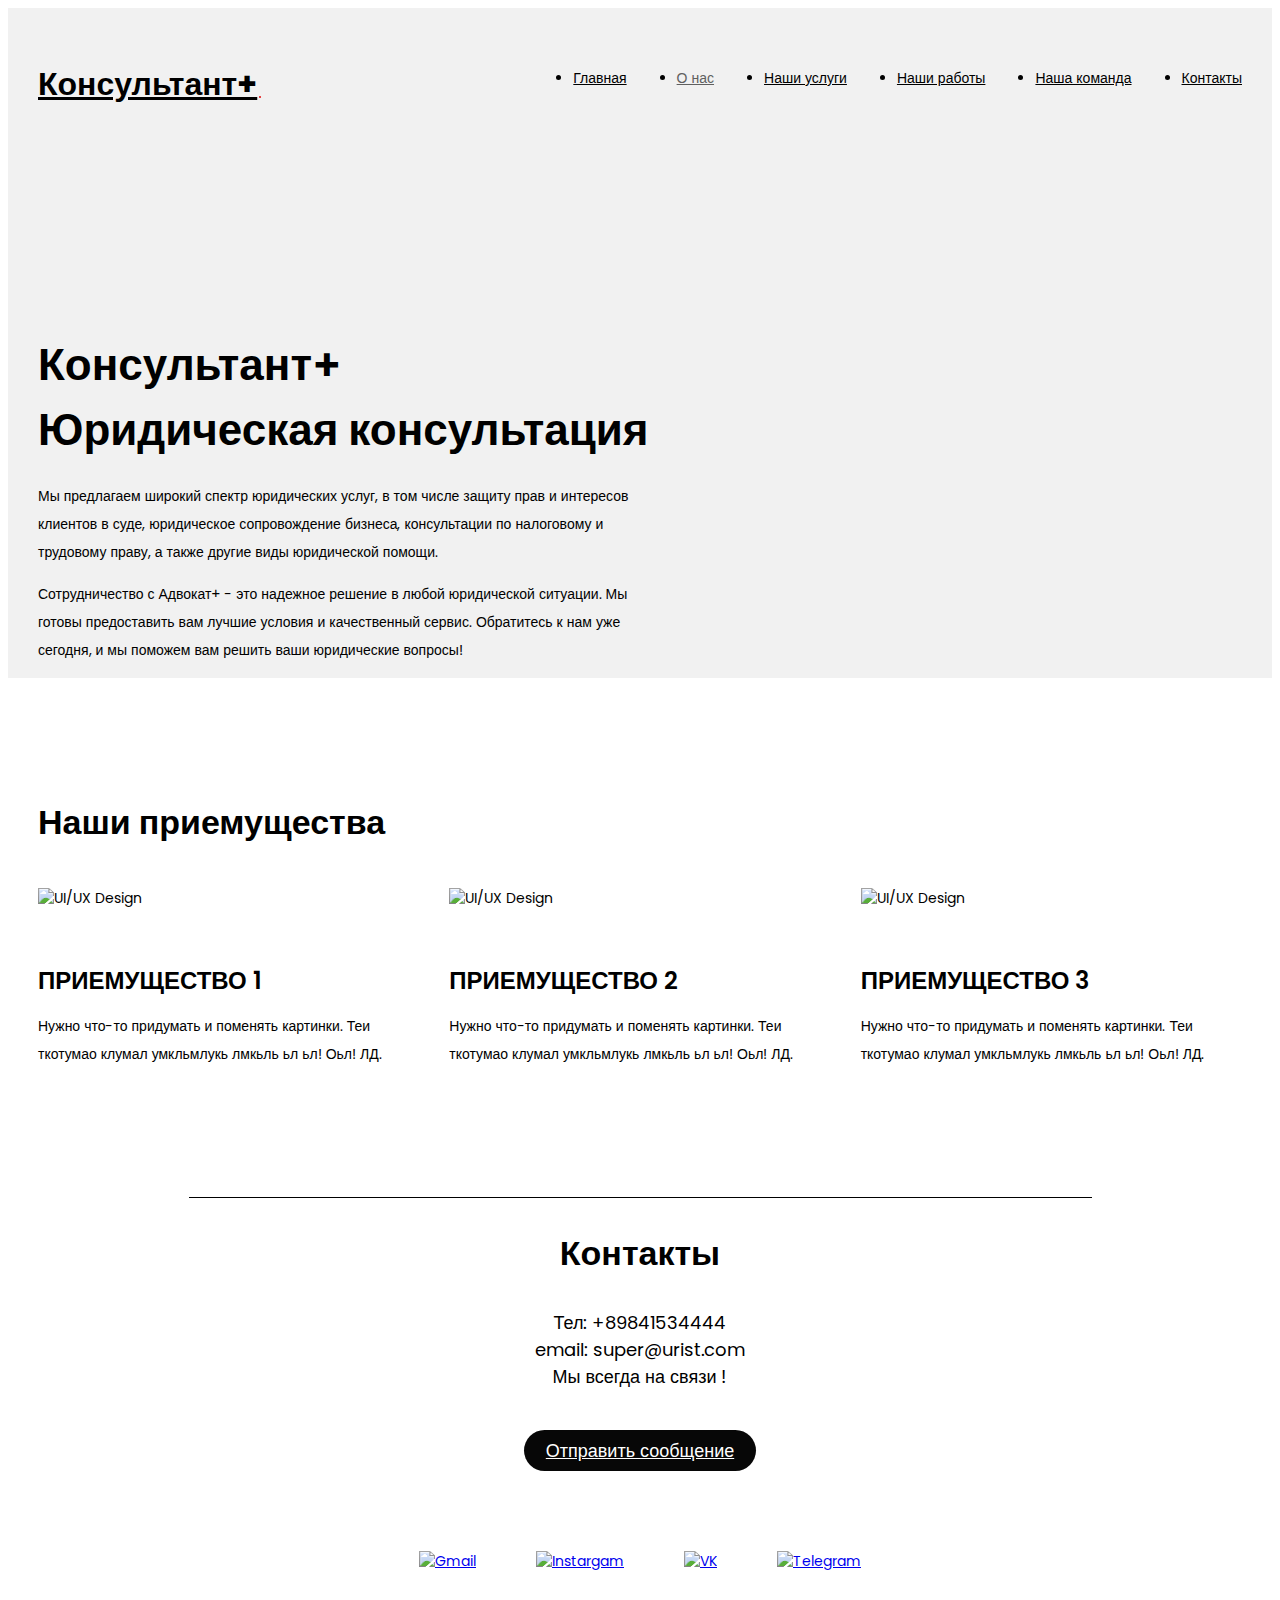
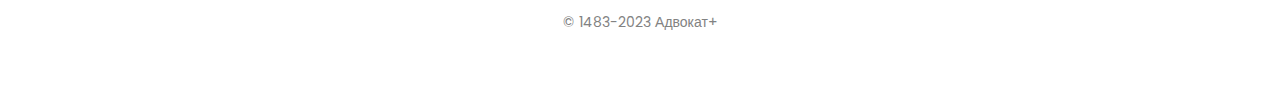
==== about_us.html @ 272ddbce "update footer" ====
<!DOCTYPE html>
<html>
<head>
    <meta charset="UTF-8">
    <meta http-equiv="X-UA-Compatible" content="IE=edge">
    <meta name="viewport" content="width=device-width, initial-scale=1.0">
    <title>2023</title>
    <link rel="stylesheet" href="./css/main.css">
    <link rel="stylesheet" href="./css/media.css">
</head>
<body>

<header class="header">
    <div class="container">
        <!-- Header nav -->
        <div class="header-nav">
            <a href="./index.html" class="logo">Консультант+</a>

            <nav id="nav" class="nav">
                <ul class="nav-list">
                    <li class="nav-item"><a href="./index.html" class="nav-link">Главная</a></li>
                    <li class="nav-item"><a href="./about_us.html" class="nav-link active">О нас</a></li>
                    <li class="nav-item"><a href="./our_services.html" class="nav-link">Наши услуги</a></li>
                    <li class="nav-item"><a href="./our_works.html" class="nav-link">Наши работы</a></li>
                    <li class="nav-item"><a href="./our_team.html" class="nav-link">Наша команда</a></li>
                    <li class="nav-item"><a href="./contacts.html" class="nav-link">Контакты</a></li>
                </ul>
                <button id="nav-btn" class="nav-button">
                    <img id="nav-btn-img" src="./img/icons/nav-open.svg" alt="Nav button">
                </button>
            </nav>
        </div>

        <!-- Header content -->
        <div class="header-row">

            <div class="header-content">
                <h1 class="header-heading">Консультант+<br> <span>Юридическая консультация</span></h1>
                <p>Мы предлагаем широкий спектр юридических услуг, в том числе защиту прав и интересов клиентов в суде, юридическое сопровождение бизнеса, консультации по налоговому и трудовому праву, а также другие виды юридической помощи.</p>
                <p>Сотрудничество с Адвокат+ - это надежное решение в любой юридической ситуации. Мы готовы предоставить вам лучшие условия и качественный сервис. Обратитесь к нам уже сегодня, и мы поможем вам решить ваши юридические вопросы!</p>
            </div>

            <div class="header-img">

                <picture>
                    <source media="(max-width: 799px)" srcset="./img/header/hero-mobile.png">
                    <img src="./img/header/hero.png" alt="">
                </picture>

            </div>
        </div>
    </div>
</header>

<section class="services">
    <div class="container">
        <div class="services-title">
            <h2 class="title-1">Наши приемущества</h2>
        </div>

        <div class="services-row">

            <div class="service-card">
                <img class="service-card-img" src="./img/services/01.svg" alt="UI/UX Design">
                <h3 class="service-card-title">Приемущество 1</h3>
                <p>Нужно что-то придумать и поменять картинки. Теи ткотумао клумал умкльмлукь лмкьль ьл ьл! Оьл! ЛД.</p>
            </div>

            <div class="service-card">
                <img class="service-card-img" src="./img/services/02.svg" alt="UI/UX Design">
                <h3 class="service-card-title">Приемущество 2</h3>
                <p>Нужно что-то придумать и поменять картинки. Теи ткотумао клумал умкльмлукь лмкьль ьл ьл! Оьл! ЛД.</p>
            </div>

            <div class="service-card">
                <img class="service-card-img" src="./img/services/03.svg" alt="UI/UX Design">
                <h3 class="service-card-title">Приемущество 3</h3>
                <p>Нужно что-то придумать и поменять картинки. Теи ткотумао клумал умкльмлукь лмкьль ьл ьл! Оьл! ЛД.</p>
            </div>

        </div>
    </div>
</section>

<footer class="contacts">
    <div class="container">
        <hr class="black-line">

        <div class="contacts-title">
            <h2 class="title-1">Контакты</h2>
        </div>
        <div class="contacts-content">
            <p>Тел: +89841534444<br> email: super@urist.com<br> Мы всегда на связи !</p>
        </div>
        <div class="contacts-button">
            <a href="#" class="btn">Отправить сообщение</a>
        </div>
        <div class="contacts-social">
            <a href="#"><img src="./img/socials/Gmail.svg" alt="Gmail"></a>
            <a href="#"><img src="./img/socials/Instargam.svg" alt="Instargam"></a>
            <a href="#"><img src="./img/socials/VK.svg" alt="VK"></a>
            <a href="#"><img src="./img/socials/Telegram.svg" alt="Telegram"></a>
        </div>
        <div class="contacts-footer">
            <p>© 1483-2023 Адвокат+</p>
        </div>
    </div>
</footer>

<script src="./js/main.js"></script>
</body>
</html>
---- css/main.css ----
@import "./reset.css";
@import url('https://fonts.googleapis.com/css2?family=Poppins:wght@400;500;600;700&display=swap');

body {
    color: #000;
    font-family: 'Poppins', sans-serif;
    font-size: 14px;
}

.container {
    max-width: 1230px;
    padding: 0 30px;
    margin: 0 auto;
}

.title-1 {
    font-size: 34px;
    font-weight: 600;
}

.btn {
    display: inline-block;
    padding: 7px 22px;
    background-color: #070707;
    border-radius: 30px;

    font-size: 18px;
    color: #fff;

    transition: background-color 0.2s ease-in, top 0.2s ease-in;
}

.btn:hover, .btn:focus {
    background-color: #323232;
}

.btn:active {
    position: relative;
    top: 1px;
    background-color: #000000;
}


/* Header */

.header {
    padding-top: 46px;
    background-color: #F1F1F1;
}

.header-nav {
    display: flex;
    justify-content: space-between;
    align-items: flex-end;

    margin-bottom: 76px;
}

.logo {
    position: relative;
    padding: 0 12px 3px 0;

    font-weight: 700;
    font-size: 32px;
    line-height: 1;
    color: #000;
}

.logo::after {
    position: absolute;
    right: 8px;
    bottom: 5px;

    content: "";
    display: block;
    width: 2px;
    height: 2px;
    background-color: #e00909;
    border-radius: 50%;
}

/* Nav */

.nav-list {
    display: flex;
    column-gap: 50px;
    font-weight: 500;
    font-size: 14px;
}

.nav-button {
    display: none;
}

.nav-link {
    color: #000;
}

.nav-link.active {
    color: #606060;
}

/* Header content */

.header-row {
    display: flex;justify-content: space-between;
    column-gap: 30px;
}

.header-content {
    margin-top: 124px;
    max-width: 615px;
}

.header-heading {
    margin-bottom: 20px;
    font-weight: 600;
    font-size: 44px;
}

.header-content p {
    line-height: 2;
}

/* Service */

.services {
    padding: 90px 0px 45px;
}

.services-row {
    display: flex;
    column-gap: 30px;
    row-gap: 60px;
    flex-wrap: wrap;
}

.service-card {
    flex: 1 1 0;
    min-width: 315px;
}

.service-card-img {
    margin-bottom: 30px;
}

.service-card-title {
    margin-bottom: 10px;
    font-weight: 600;
    font-size: 24px;
    text-transform: uppercase;
}

.service-card p {
    line-height: 2;
}


/* Footer */

.contacts {
    padding: 40px 0;
    text-align: center;
}

.contacts-title {
    margin-bottom: 30px;
}

.services-title {
    margin-bottom: 40px;
}

.contacts-content {
    margin: 0 auto 40px;
    max-width: 480px;
    font-size: 18px;
}

.contacts-content p + p {
    margin-top: 1em;
}

.contacts-button {
    margin-bottom: 80px;
}

.contacts-social {
    display: flex;
    justify-content: center;
    align-items: center;
    column-gap: 60px;
    margin-bottom: 40px;
}

.contacts-social a img {
    width: 45px;
    height: 45px;
}

.contacts-footer {
    color: #828282;
}


.black-line {
    border: none;
    border-top: 1px solid black;
    width: 75%;
    margin: 30px auto;
}
---- css/media.css ----
@media (max-width: 1230px) {
	.nav-list {
		display: none;
	}

	.nav-button {
		display: block;
	}

	.nav.open .nav-list {
		position: fixed;
		top: 0;
		bottom: 0;
		left: 0;
		right: 0;
		background-color: #fff;

		z-index: 1;
		padding: 46px 30px;
		display: flex;
		flex-direction: column;
		row-gap: 40px;

		font-size: 34px;
		font-weight: 600;
	}

	.nav-link {
		color: #828282;
	}

	.nav-link.active {
		color: #000;
	}

	.nav-button {
		position: absolute;
		z-index: 9;
		top: 46px;
		right: 30px;
	}

    .nav.open .nav-button {
        position: fixed;
    }

	.header-nav {
		margin-bottom: 50px;
	}

	.header-row {
		flex-direction: column;
		row-gap: 20px;
	}

	.header-content {
		margin-top: 0;
	}

	.header-img {
		text-align: center;
	}
}

@media (max-width: 700px) {
	.header-heading {
		font-size: 34px;
		line-height: 1.3;
	}

	.header-heading span {
		font-size: 28px;
	}

	.services {
		padding: 60px 0;
	}

	.portfolio {
		padding: 60px 0;
	}

	.portfolio-title {
		margin-bottom: 50px;
	}

	.project-img {
		margin-bottom: 30px;
	}

	.project + .project {
		margin-top: 55px;
	}

	.contacts {
		padding: 60px 0;
	}

	.services-title {
		margin-bottom: 20px;
	}

	.contacts-content {
		margin-bottom: 20px;
	}

	.contacts-button {
		margin-bottom: 70px;
	}

	.contacts-social {
		column-gap: 50px;
		margin-bottom: 20px;
	}
}
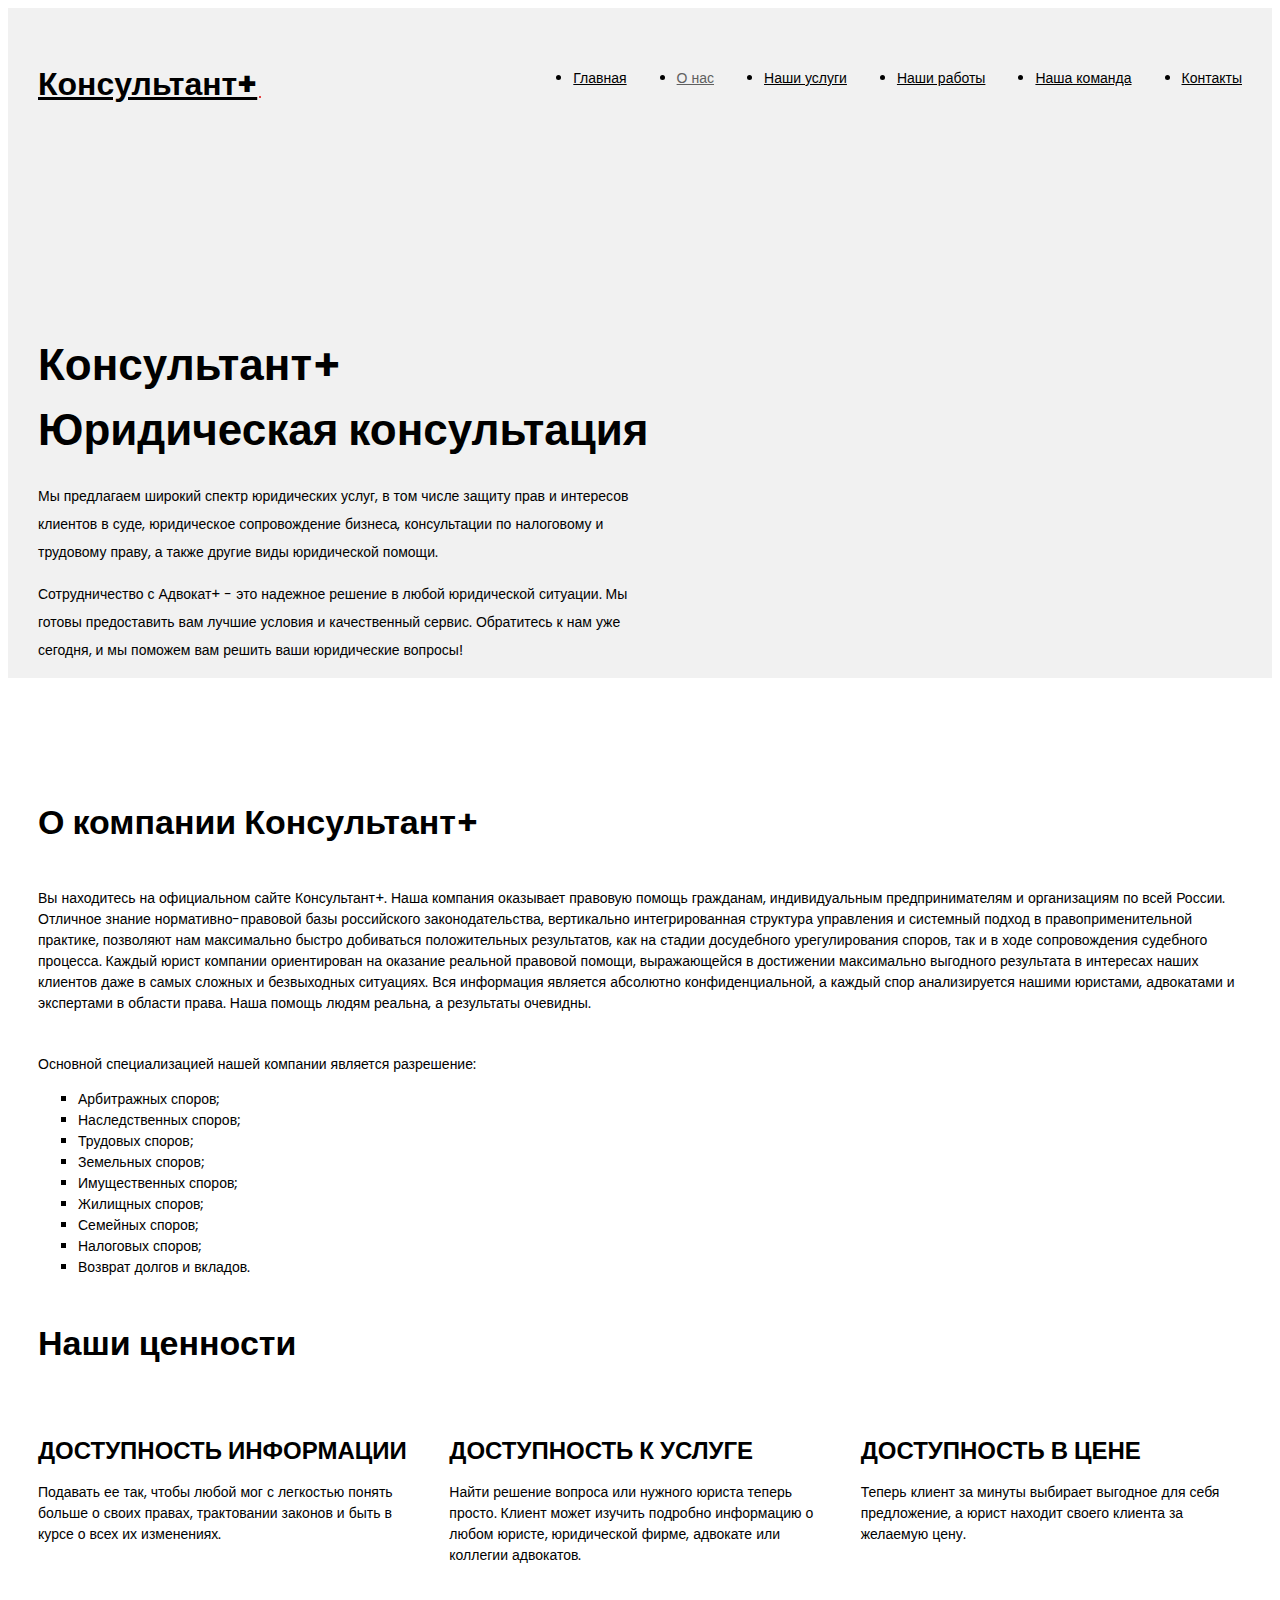
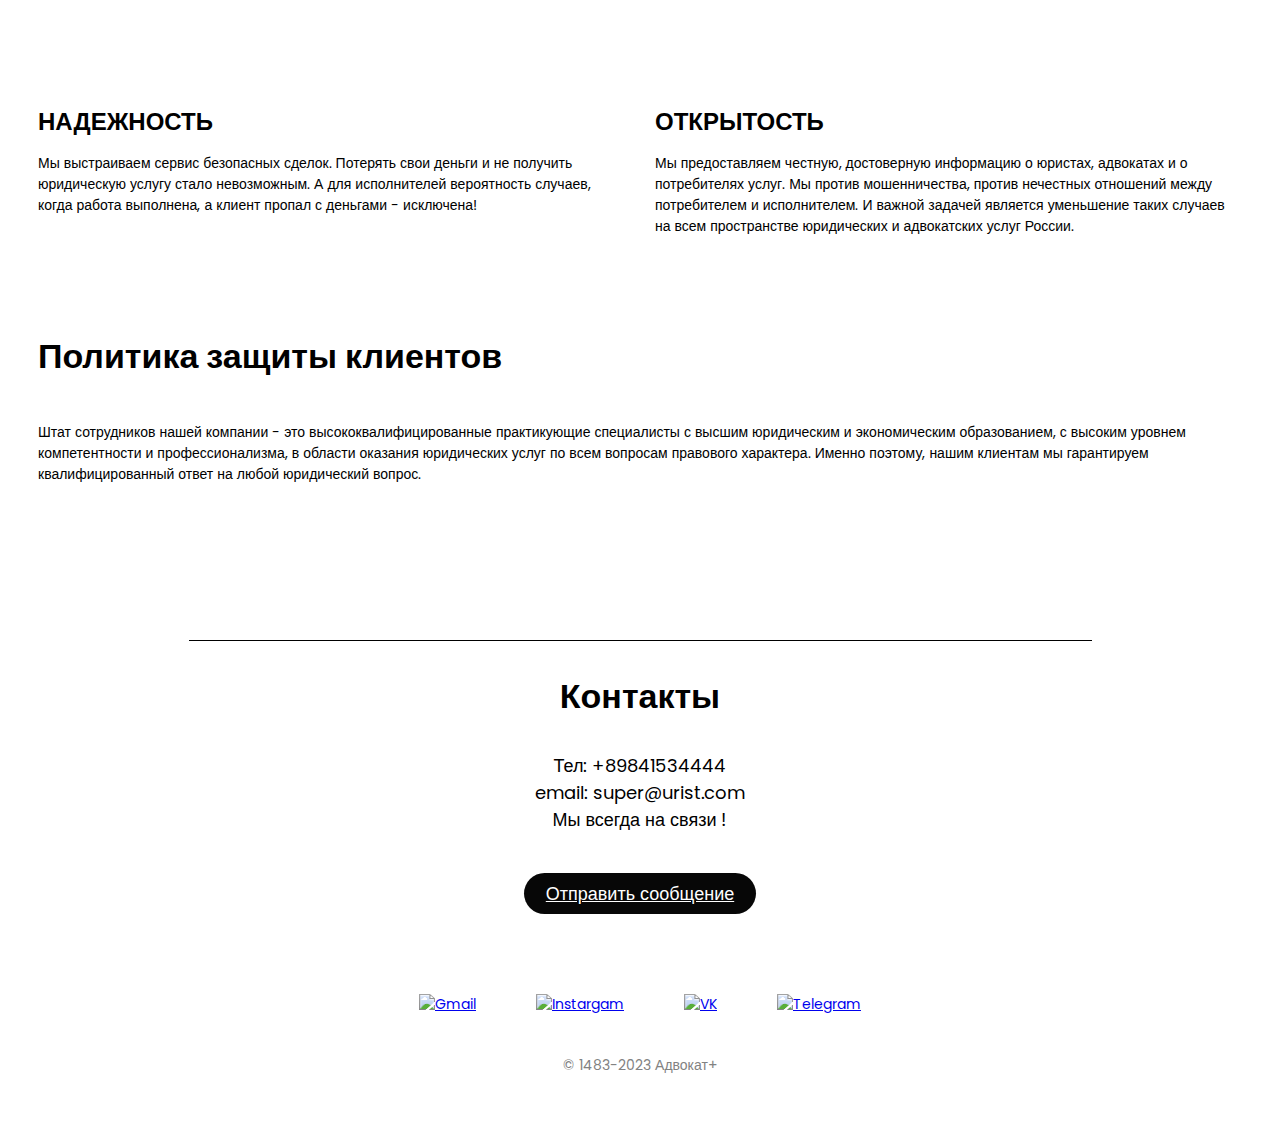
==== commit 35f1ddfa: "Merge remote-tracking branch 'origin/master'" ====
--- a/about_us.html
+++ b/about_us.html
@@ -5,7 +5,7 @@
     <meta http-equiv="X-UA-Compatible" content="IE=edge">
     <meta name="viewport" content="width=device-width, initial-scale=1.0">
     <title>2023</title>
-    <link rel="stylesheet" href="./css/main.css">
+    <link rel="stylesheet" href="./css/info.css">
     <link rel="stylesheet" href="./css/media.css">
 </head>
 <body>
@@ -52,31 +52,98 @@
     </div>
 </header>
 
-<section class="services">
+<section class="info">
     <div class="container">
-        <div class="services-title">
-            <h2 class="title-1">Наши приемущества</h2>
+        <div class="info-title">
+            <h2 class="title-1">О компании Консультант+</h2>
         </div>
 
-        <div class="services-row">
 
-            <div class="service-card">
-                <img class="service-card-img" src="./img/services/01.svg" alt="UI/UX Design">
-                <h3 class="service-card-title">Приемущество 1</h3>
-                <p>Нужно что-то придумать и поменять картинки. Теи ткотумао клумал умкльмлукь лмкьль ьл ьл! Оьл! ЛД.</p>
+            <div class="info-card">
+                <p>Вы находитесь на официальном сайте Консультант+. Наша компания оказывает правовую помощь гражданам, индивидуальным предпринимателям и организациям по всей России. Отличное знание нормативно-правовой базы российского законодательства, вертикально интегрированная структура управления и системный подход в правоприменительной практике, позволяют нам максимально быстро добиваться положительных результатов, как на стадии досудебного урегулирования споров, так и в ходе сопровождения судебного процесса. Каждый юрист компании ориентирован на оказание реальной правовой помощи, выражающейся в достижении максимально выгодного результата в интересах наших клиентов даже в самых сложных и безвыходных ситуациях. Вся информация является абсолютно конфиденциальной, а каждый спор анализируется нашими юристами, адвокатами и экспертами в области права. Наша помощь людям реальна, а результаты очевидны.</p>
             </div>
+        <div class="info-card">
+            <p>Основной специализацией нашей компании является разрешение:</p>
+            <ul type ="square">
+                <li>
+                    Арбитражных споров;
+                </li>
+                <li>
+                    Наследственных споров;
+                </li>
+                <li>
+                    Трудовых споров;
+                </li>
+                <li>
+                    Земельных споров;
+                </li>
+                <li>
+                    Имущественных споров;
+                </li>
+                <li>
+                    Жилищных споров;
+                </li>
+                <li>
+                    Семейных споров;
+                </li><li>
+                    Налоговых споров;
+                </li>
+                </li><li>
+                    Возврат долгов и вкладов.
+                </li>
 
-            <div class="service-card">
-                <img class="service-card-img" src="./img/services/02.svg" alt="UI/UX Design">
-                <h3 class="service-card-title">Приемущество 2</h3>
-                <p>Нужно что-то придумать и поменять картинки. Теи ткотумао клумал умкльмлукь лмкьль ьл ьл! Оьл! ЛД.</p>
-            </div>
+            </ul>
+        </div>
 
-            <div class="service-card">
-                <img class="service-card-img" src="./img/services/03.svg" alt="UI/UX Design">
-                <h3 class="service-card-title">Приемущество 3</h3>
-                <p>Нужно что-то придумать и поменять картинки. Теи ткотумао клумал умкльмлукь лмкьль ьл ьл! Оьл! ЛД.</p>
-            </div>
+
+        <div class="info-title">
+            <h2 class="title-1">Наши ценности</h2>
+        </div>
+        <div class="info-row">
+
+                <div class="info-card">
+                    <div class="title-row">
+                        <h3 class="info-card-title">Доступность информации</h3>
+                    </div>
+                    <p>Подавать ее так, чтобы любой мог с легкостью понять больше о своих правах, трактовании законов и быть в курсе о всех их изменениях.</p>
+                </div>
+            <div class="info-card">
+                    <div class="title-row">
+                        <h3 class="info-card-title">Доступность к услуге</h3>
+                    </div>
+                    <p>Найти решение вопроса или нужного юриста теперь просто. Клиент может изучить подробно информацию о любом юристе, юридической фирме, адвокате или коллегии адвокатов.</p>
+                </div>
+            <div class="info-card">
+                    <div class="title-row">
+                        <h3 class="info-card-title">Доступность в цене</h3>
+                    </div>
+                    <p>Теперь клиент за минуты выбирает выгодное для себя предложение, а юрист находит своего клиента за желаемую цену.</p>
+                </div>
+            <div class="info-card">
+                    <div class="title-row">
+                        <h3 class="info-card-title">Надежность</h3>
+                    </div>
+                    <p>Мы выстраиваем сервис безопасных сделок. Потерять свои деньги и не получить юридическую услугу стало невозможным. А для исполнителей вероятность случаев, когда работа выполнена, а клиент пропал с деньгами - исключена!</p>
+                </div>
+            <div class="info-card">
+                    <div class="title-row">
+                        <h3 class="info-card-title">Открытость</h3>
+                    </div>
+                    <p>Мы предоставляем честную, достоверную информацию о юристах, адвокатах и о потребителях услуг. Мы против мошенничества, против нечестных отношений между потребителем и исполнителем. И важной задачей является уменьшение таких случаев на всем пространстве юридических и адвокатских услуг России.</p>
+                </div>
+
+
+        </div>
+
+
+
+        <div class="info-title">
+            <h2 class="title-1">Политика защиты клиентов</h2>
+        </div>
+
+        <div class="info-card">
+            <p>Штат сотрудников нашей компании - это высококвалифицированные практикующие специалисты с высшим юридическим и экономическим образованием, с высоким уровнем компетентности и профессионализма, в области оказания юридических услуг по всем вопросам правового характера. Именно поэтому, нашим клиентам мы гарантируем квалифицированный ответ на любой юридический вопрос.</p>
+        </div>
 
         </div>
     </div>
--- a/css/info.css
+++ b/css/info.css
@@ -0,0 +1,208 @@
+@import "./reset.css";
+@import url('https://fonts.googleapis.com/css2?family=Poppins:wght@400;500;600;700&display=swap');
+
+body {
+    color: #000;
+    font-family: 'Poppins', sans-serif;
+    font-size: 14px;
+}
+
+.container {
+    max-width: 1230px;
+    padding: 0 30px;
+    margin: 0 auto;
+}
+
+.title-1 {
+    font-size: 34px;
+    font-weight: 600;
+}
+
+.btn {
+    display: inline-block;
+    padding: 7px 22px;
+    background-color: #070707;
+    border-radius: 30px;
+
+    font-size: 18px;
+    color: #fff;
+
+    transition: background-color 0.2s ease-in, top 0.2s ease-in;
+}
+
+.btn:hover, .btn:focus {
+    background-color: #323232;
+}
+
+.btn:active {
+    position: relative;
+    top: 1px;
+    background-color: #000000;
+}
+
+
+/* Header */
+
+.header {
+    padding-top: 46px;
+    background-color: #F1F1F1;
+}
+
+.header-nav {
+    display: flex;
+    justify-content: space-between;
+    align-items: flex-end;
+
+    margin-bottom: 76px;
+}
+
+.logo {
+    position: relative;
+    padding: 0 12px 3px 0;
+
+    font-weight: 700;
+    font-size: 32px;
+    line-height: 1;
+    color: #000;
+}
+
+.logo::after {
+    position: absolute;
+    right: 8px;
+    bottom: 5px;
+
+    content: "";
+    display: block;
+    width: 2px;
+    height: 2px;
+    background-color: #e00909;
+    border-radius: 50%;
+}
+
+/* Nav */
+
+.nav-list {
+    display: flex;
+    column-gap: 50px;
+    font-weight: 500;
+    font-size: 14px;
+}
+
+.nav-button {
+    display: none;
+}
+
+.nav-link {
+    color: #000;
+}
+
+.nav-link.active {
+    color: #606060;
+}
+
+/* Header content */
+
+.header-row {
+    display: flex;justify-content: space-between;
+    column-gap: 30px;
+}
+
+.header-content {
+    margin-top: 124px;
+    max-width: 615px;
+}
+
+.header-heading {
+    margin-bottom: 20px;
+    font-weight: 600;
+    font-size: 44px;
+}
+
+.header-content p {
+    line-height: 2;
+}
+
+/* Info */
+
+.info {
+    padding: 90px 0px 45px;
+}
+
+.info-row {
+    display: flex;
+    column-gap: 30px;
+    row-gap: 60px;
+    flex-wrap: wrap;
+    margin-bottom: 40px;
+}
+
+.info-card {
+    flex: 1 1 0;
+    min-width: 315px;
+    margin-bottom: 40px;
+}
+
+
+.info-card-title {
+    margin-bottom: 10px;
+    font-weight: 600;
+    font-size: 24px;
+    text-transform: uppercase;
+}
+
+
+
+
+/* Footer */
+
+.contacts {
+    padding: 40px 0;
+    text-align: center;
+}
+
+.contacts-title {
+    margin-bottom: 30px;
+}
+
+.info-title {
+    margin-bottom: 40px;
+}
+
+.contacts-content {
+    margin: 0 auto 40px;
+    max-width: 480px;
+    font-size: 18px;
+}
+
+.contacts-content p + p {
+    margin-top: 1em;
+}
+
+.contacts-button {
+    margin-bottom: 80px;
+}
+
+.contacts-social {
+    display: flex;
+    justify-content: center;
+    align-items: center;
+    column-gap: 60px;
+    margin-bottom: 40px;
+}
+
+.contacts-social a img {
+    width: 45px;
+    height: 45px;
+}
+
+.contacts-footer {
+    color: #828282;
+}
+
+
+.black-line {
+    border: none;
+    border-top: 1px solid black;
+    width: 75%;
+    margin: 30px auto;
+}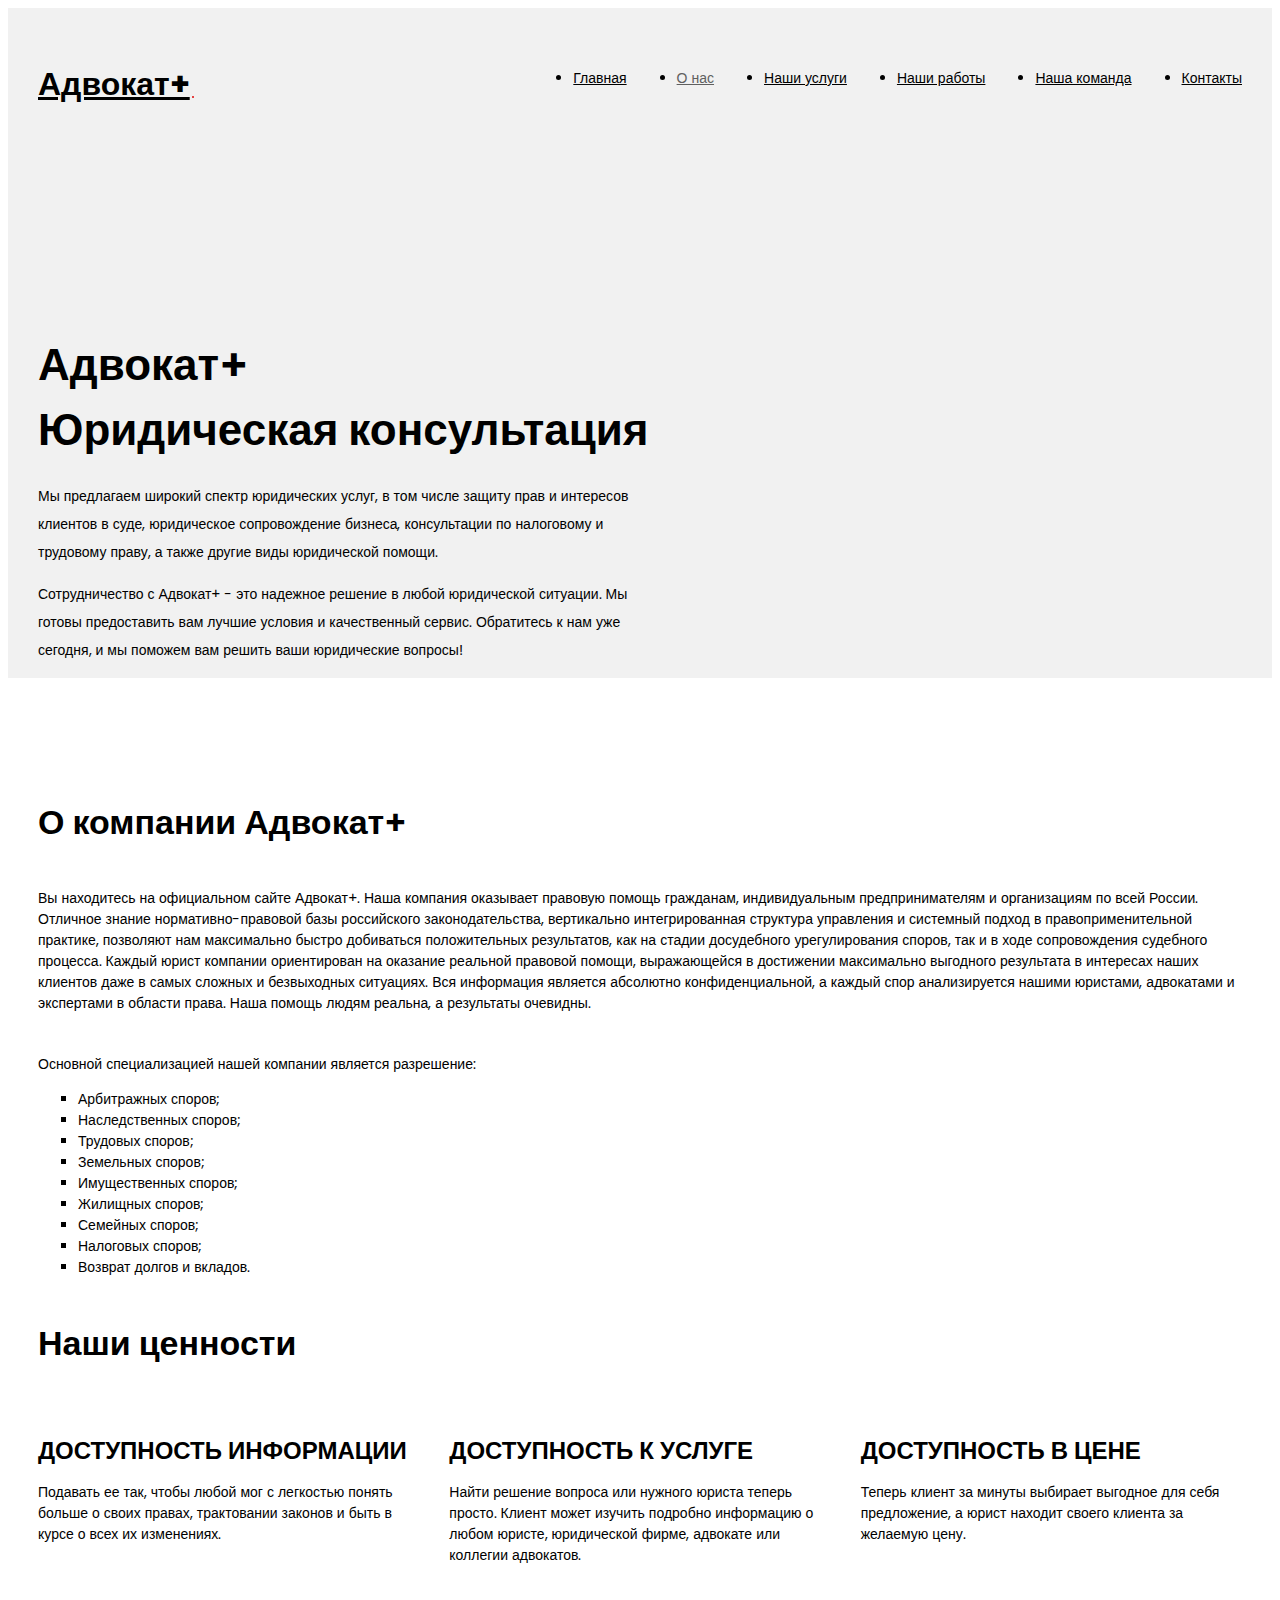
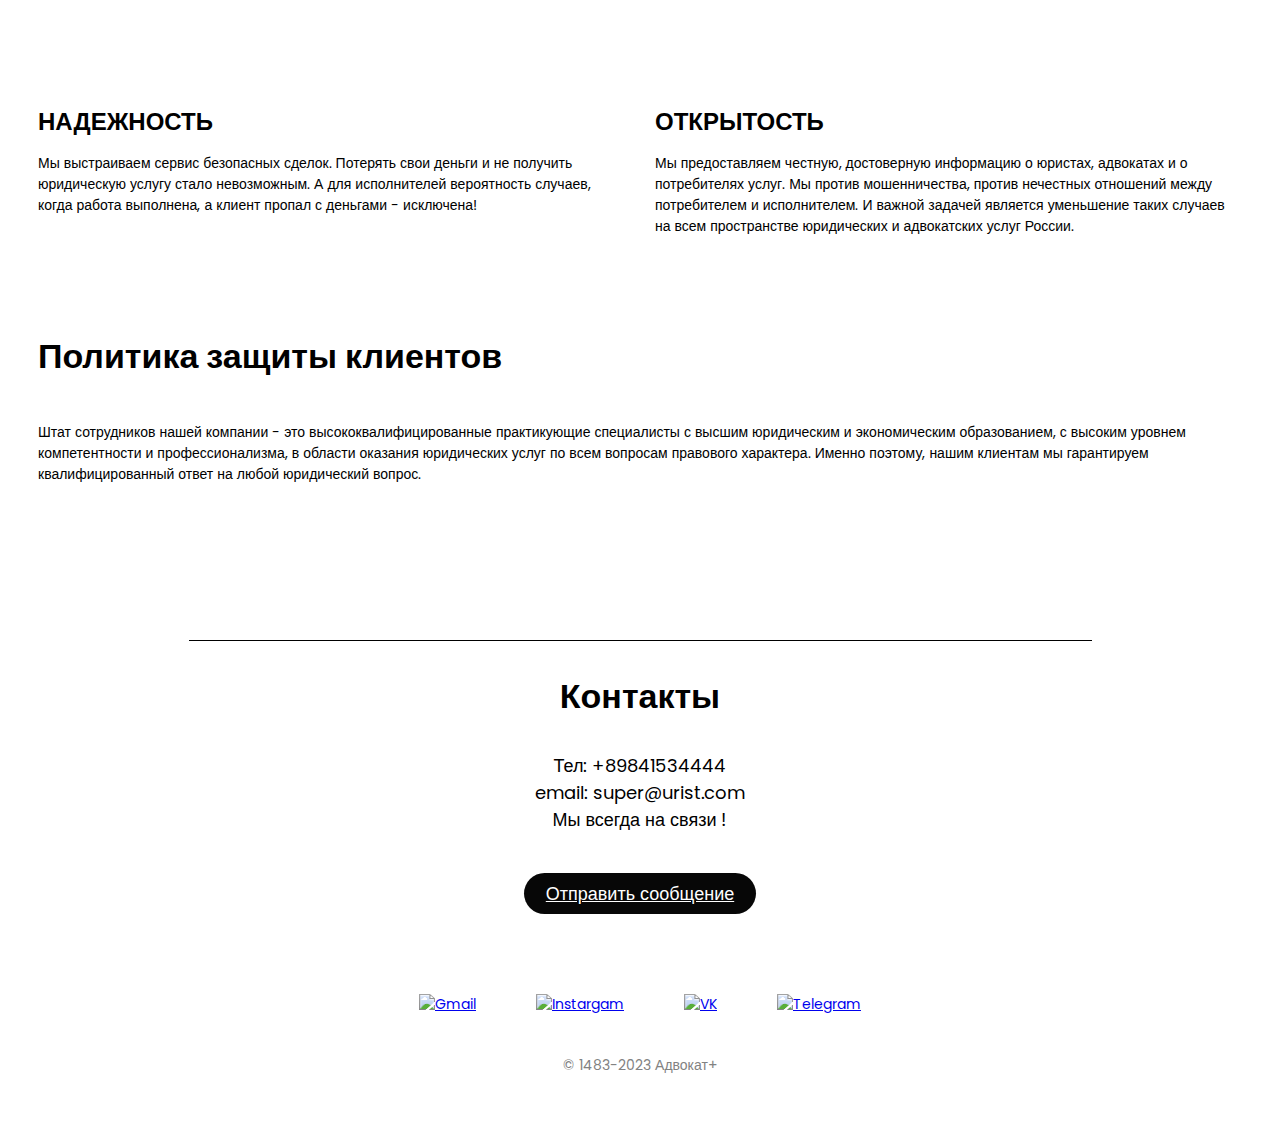
==== commit 854ce5ba: "fix our_team.html" ====
--- a/about_us.html
+++ b/about_us.html
@@ -14,7 +14,7 @@
     <div class="container">
         <!-- Header nav -->
         <div class="header-nav">
-            <a href="./index.html" class="logo">Консультант+</a>
+            <a href="./index.html" class="logo">Адвокат+</a>
 
             <nav id="nav" class="nav">
                 <ul class="nav-list">
@@ -35,7 +35,7 @@
         <div class="header-row">
 
             <div class="header-content">
-                <h1 class="header-heading">Консультант+<br> <span>Юридическая консультация</span></h1>
+                <h1 class="header-heading">Адвокат+<br> <span>Юридическая консультация</span></h1>
                 <p>Мы предлагаем широкий спектр юридических услуг, в том числе защиту прав и интересов клиентов в суде, юридическое сопровождение бизнеса, консультации по налоговому и трудовому праву, а также другие виды юридической помощи.</p>
                 <p>Сотрудничество с Адвокат+ - это надежное решение в любой юридической ситуации. Мы готовы предоставить вам лучшие условия и качественный сервис. Обратитесь к нам уже сегодня, и мы поможем вам решить ваши юридические вопросы!</p>
             </div>
@@ -55,12 +55,12 @@
 <section class="info">
     <div class="container">
         <div class="info-title">
-            <h2 class="title-1">О компании Консультант+</h2>
+            <h2 class="title-1">О компании Адвокат+</h2>
         </div>
 
 
             <div class="info-card">
-                <p>Вы находитесь на официальном сайте Консультант+. Наша компания оказывает правовую помощь гражданам, индивидуальным предпринимателям и организациям по всей России. Отличное знание нормативно-правовой базы российского законодательства, вертикально интегрированная структура управления и системный подход в правоприменительной практике, позволяют нам максимально быстро добиваться положительных результатов, как на стадии досудебного урегулирования споров, так и в ходе сопровождения судебного процесса. Каждый юрист компании ориентирован на оказание реальной правовой помощи, выражающейся в достижении максимально выгодного результата в интересах наших клиентов даже в самых сложных и безвыходных ситуациях. Вся информация является абсолютно конфиденциальной, а каждый спор анализируется нашими юристами, адвокатами и экспертами в области права. Наша помощь людям реальна, а результаты очевидны.</p>
+                <p>Вы находитесь на официальном сайте Адвокат+. Наша компания оказывает правовую помощь гражданам, индивидуальным предпринимателям и организациям по всей России. Отличное знание нормативно-правовой базы российского законодательства, вертикально интегрированная структура управления и системный подход в правоприменительной практике, позволяют нам максимально быстро добиваться положительных результатов, как на стадии досудебного урегулирования споров, так и в ходе сопровождения судебного процесса. Каждый юрист компании ориентирован на оказание реальной правовой помощи, выражающейся в достижении максимально выгодного результата в интересах наших клиентов даже в самых сложных и безвыходных ситуациях. Вся информация является абсолютно конфиденциальной, а каждый спор анализируется нашими юристами, адвокатами и экспертами в области права. Наша помощь людям реальна, а результаты очевидны.</p>
             </div>
         <div class="info-card">
             <p>Основной специализацией нашей компании является разрешение:</p>
